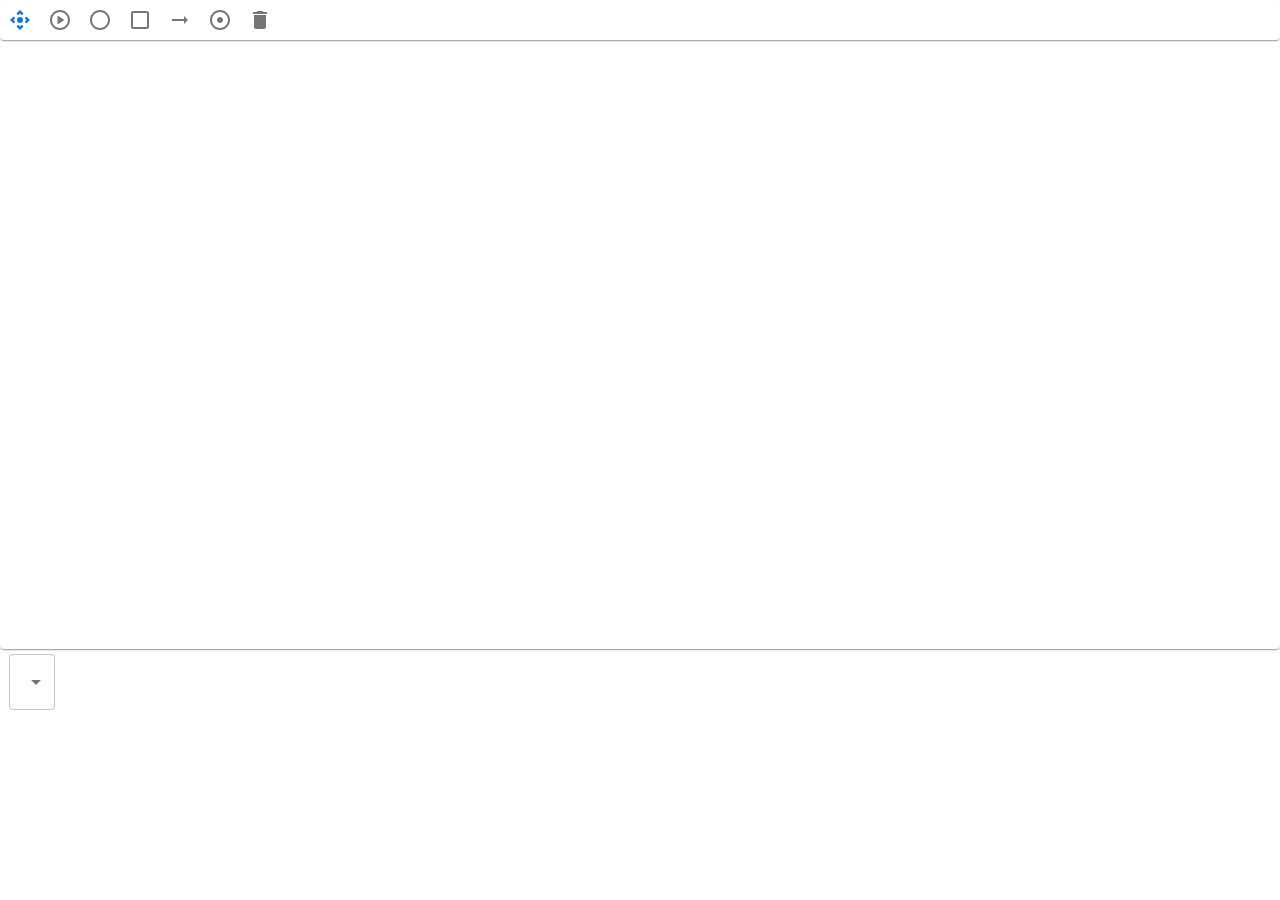
==== public/editor/index.html @ 6849f3b8 "1.0" ====
<!doctype html><html lang="en"><head><meta charset="utf-8"/><link rel="icon" href="./favicon.ico"/><meta name="viewport" content="width=device-width,initial-scale=1"/><meta name="theme-color" content="#000000"/><meta name="description" content="Petri-net modeling & simulation"/><link rel="apple-touch-icon" href="./logo192.png"/><link rel="manifest" href="./manifest.json"/><title>pflow.dev</title><script defer="defer" src="./static/js/main.9b058ee8.js"></script><link href="./static/css/main.268c2c98.css" rel="stylesheet"></head><body><noscript>You need to enable JavaScript to run this app.</noscript><div id="root"></div></body></html>
---- public/editor/static/css/main.268c2c98.css ----
body{-webkit-font-smoothing:antialiased;-moz-osx-font-smoothing:grayscale;font-family:-apple-system,BlinkMacSystemFont,Segoe UI,Roboto,Oxygen,Ubuntu,Cantarell,Fira Sans,Droid Sans,Helvetica Neue,sans-serif;margin:0}code{font-family:source-code-pro,Menlo,Monaco,Consolas,Courier New,monospace}button,text{-webkit-user-select:none;-moz-user-select:none;-khtml-user-select:none;-ms-user-select:none}.note{font:12px sans-serif}.small{font:700 10px sans-serif}.medium{font:700 12px sans-serif}.large{font:700 14px sans-serif}a{color:inherit;text-decoration:none}
/*# sourceMappingURL=main.268c2c98.css.map*/
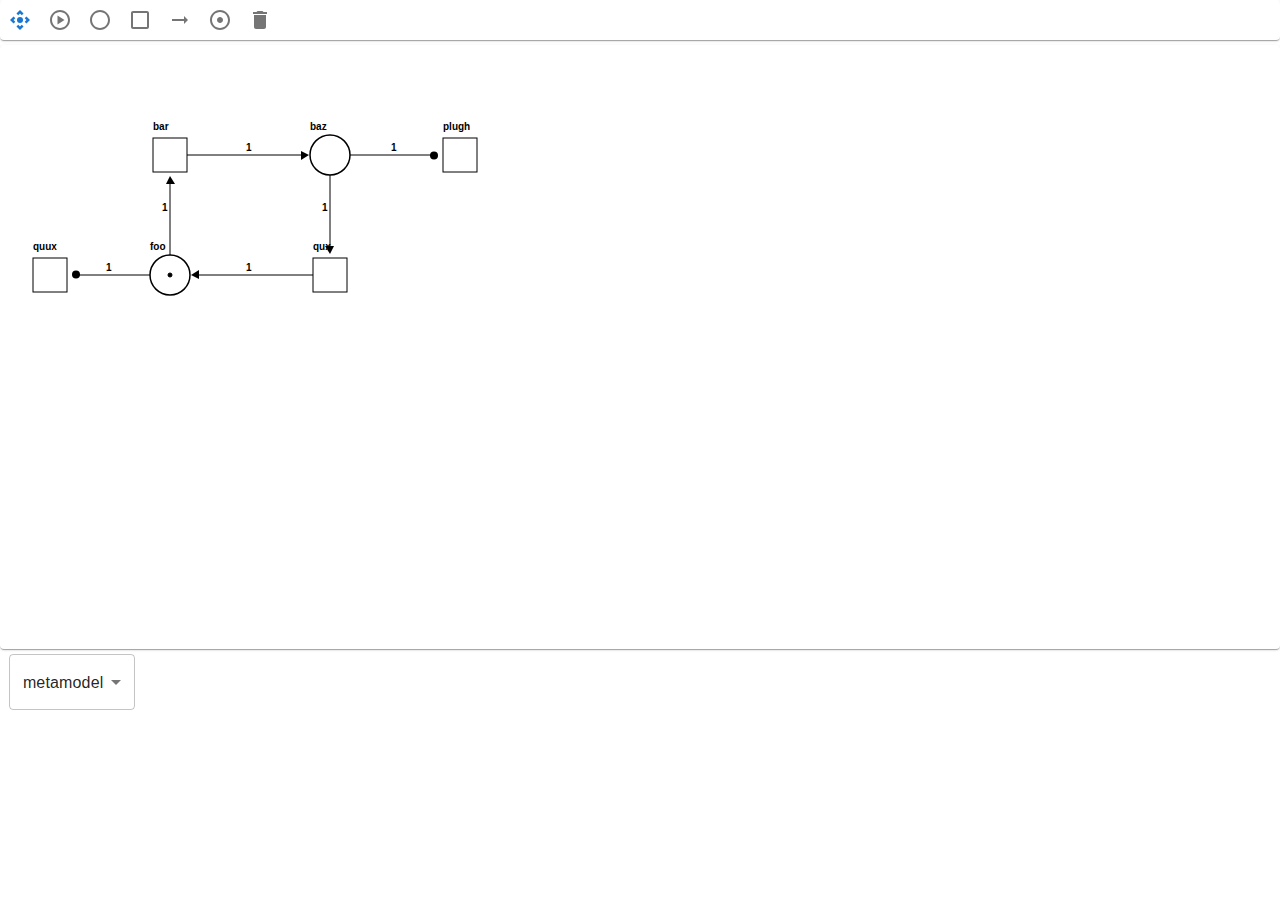
==== commit 43c72934: "fix ui bug when renaming places/transitions" ====
--- a/public/editor/index.html
+++ b/public/editor/index.html
@@ -1 +1 @@
-<!doctype html><html lang="en"><head><meta charset="utf-8"/><link rel="icon" href="./favicon.ico"/><meta name="viewport" content="width=device-width,initial-scale=1"/><meta name="theme-color" content="#000000"/><meta name="description" content="Petri-net modeling & simulation"/><link rel="apple-touch-icon" href="./logo192.png"/><link rel="manifest" href="./manifest.json"/><title>pflow.dev</title><script defer="defer" src="./static/js/main.9b058ee8.js"></script><link href="./static/css/main.268c2c98.css" rel="stylesheet"></head><body><noscript>You need to enable JavaScript to run this app.</noscript><div id="root"></div></body></html>+<!doctype html><html lang="en"><head><meta charset="utf-8"/><link rel="icon" href="./favicon.ico"/><meta name="viewport" content="width=device-width,initial-scale=1"/><meta name="theme-color" content="#000000"/><meta name="description" content="Petri-net modeling & simulation"/><link rel="apple-touch-icon" href="./logo192.png"/><link rel="manifest" href="./manifest.json"/><title>pflow.dev</title><script defer="defer" src="./static/js/main.33165407.js"></script><link href="./static/css/main.268c2c98.css" rel="stylesheet"></head><body><noscript>You need to enable JavaScript to run this app.</noscript><div id="root"></div></body></html>